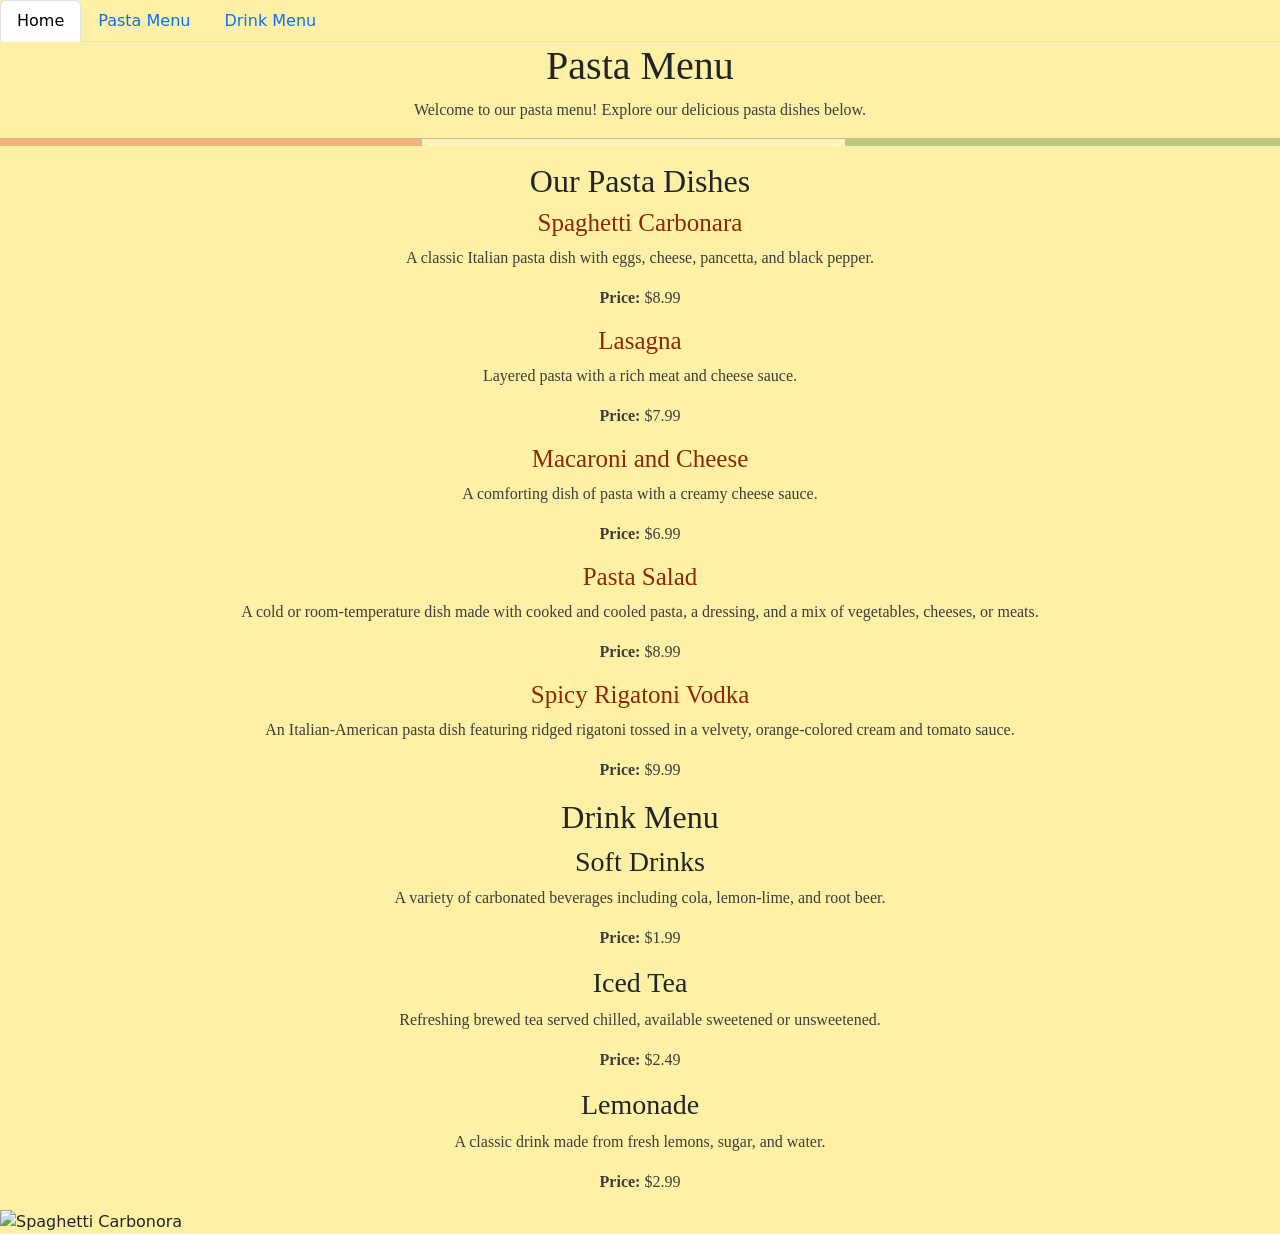
==== drinkmenu.html @ c223a3be "new updates gonna add a nav barf with a link to drinks, pasta, and a home page" ====
<!doctype html>
<html lang="en">
  <head>
    <meta charset="UTF-8" />
    <meta name="viewport" content="width=device-width, initial-scale=1.0" />
    <title>Pasta Menu</title>
    <link rel="stylesheet" href="style.css" />
    <link
      href="https://cdn.jsdelivr.net/npm/bootstrap@5.3.8/dist/css/bootstrap.min.css"
      rel="stylesheet"
      integrity="sha384-sRIl4kxILFvY47J16cr9ZwB07vP4J8+LH7qKQnuqkuIAvNWLzeN8tE5YBujZqJLB"
      crossorigin="anonymous"
    />
  </head>
  <body class="background">
    <ul class="nav nav-tabs">
      <li class="nav-item">
        <a class="nav-link active" aria-current="page" href="#">Home</a>
      </li>
      <li class="nav-item">
        <a class="nav-link" href="pastamenu.html">Pasta Menu</a>
      </li>
      <li class="nav-item">
        <a class="nav-link" href="drinkmenu.html">Drink Menu</a>
      </li>
    </ul>
    <h1>Pasta Menu</h1>
    <p>Welcome to our pasta menu! Explore our delicious pasta dishes below.</p>
    <hr />
    <!-- Our Pasta Dishes, listed with the price in this section.-->
    <section>
      <h2>Our Pasta Dishes</h2>
      <article>
        <h3 class="pastaName">Spaghetti Carbonara</h3>
        <p class="pastaDesc">
          A classic Italian pasta dish with eggs, cheese, pancetta, and black
          pepper.
        </p>
        <p class="price"><strong>Price:</strong> $8.99</p>
      </article>
      <article>
        <h3 class="pastaName">Lasagna</h3>
        <p class="pastaDesc">
          Layered pasta with a rich meat and cheese sauce.
        </p>
        <p class="price"><strong>Price:</strong> $7.99</p>
      </article>
      <article>
        <h3 class="pastaName">Macaroni and Cheese</h3>
        <p class="pastaDesc">
          A comforting dish of pasta with a creamy cheese sauce.
        </p>
        <p class="price"><strong>Price:</strong> $6.99</p>
      </article>
      <article>
        <h3 class="pastaName">Pasta Salad</h3>
        <p class="pastaDesc">
          A cold or room-temperature dish made with cooked and cooled pasta, a
          dressing, and a mix of vegetables, cheeses, or meats.
        </p>
        <p class="price"><strong>Price:</strong> $8.99</p>
      </article>
      <article>
        <h3 class="pastaName">Spicy Rigatoni Vodka</h3>
        <p class="pastaDesc">
          An Italian-American pasta dish featuring ridged rigatoni tossed in a
          velvety, orange-colored cream and tomato sauce.
        </p>
        <p class="price"><strong>Price:</strong> $9.99</p>
      </article>
    </section>
    <!-- Drink Menu, listed with the price in this section.-->
    <section>
      <h2>Drink Menu</h2>
      <article>
        <h3>Soft Drinks</h3>
        <p>
          A variety of carbonated beverages including cola, lemon-lime, and root
          beer.
        </p>
        <p><strong>Price:</strong> $1.99</p>
      </article>
      <article>
        <h3>Iced Tea</h3>
        <p>
          Refreshing brewed tea served chilled, available sweetened or
          unsweetened.
        </p>
        <p><strong>Price:</strong> $2.49</p>
      </article>
      <article>
        <h3>Lemonade</h3>
        <p>A classic drink made from fresh lemons, sugar, and water.</p>
        <p><strong>Price:</strong> $2.99</p>
      </article>
    </section>

    <img
      src="https://www.allrecipes.com/thmb/Vg2cRidr2zcYhWGvPD8M18xM_WY=/1500x0/filters:no_upscale():max_bytes(150000):strip_icc()/11973-spaghetti-carbonara-ii-DDMFS-4x3-6edea51e421e4457ac0c3269f3be5157.jpg"
      class="spaghetti"
      alt="Spaghetti Carbonora"
    />
    <script
      src="https://cdn.jsdelivr.net/npm/bootstrap@5.3.8/dist/js/bootstrap.bundle.min.js"
      integrity="sha384-FKyoEForCGlyvwx9Hj09JcYn3nv7wiPVlz7YYwJrWVcXK/BmnVDxM+D2scQbITxI"
      crossorigin="anonymous"
    ></script>
  </body>
</html>
---- style.css ----
.background {
  background-color: #fef1a5;
}

.pastaName, .drink {
  color: #8E2800;
  font-size: 25px;
  text-align: center;
  font-family: "Rouge Script", cursive;
}

h1 {
  font-size: 40px;
  margin-top: 0;
  margin-bottom: 15px;
  text-align: center;
  font-family: "Rouge Script", cursive;
}

h2 {
  font-size: 30px;
  text-align: center;
  font-family: "Rouge Script", cursive;
  color: #444343;
}

h3 {
  font-size: 25px;
  text-align: center;
  font-family: "Rouge Script", cursive;
  color: #8E2800;
} 

hr {
  height: 8px;
  border: none;
  background: linear-gradient(
    to right,
    #d20202 0%,
    #d20202 33%,
    #ffffff 33%,
    #ffffff 66%,
    #015d14 66%,
    #015d14 100%
  );
}

p {
  font-size: 16px;
  text-align: center;
  font-family: "Rouge Script", cursive;
  color: #3d3d3d;
}

.carousel-inner {
  width: 250px;
  height: 600px;
}

.carousel-item {
  width: 100%;
  height: 100%;
  object-fit: contain;
}


.mb-0 {
  font-size: 30px;
  margin-top: 0;
  margin-bottom: 15px;
  text-align: center;
  font-family: "Rouge Script", cursive;  
}

h5 {
  text-align: center;
  font-family: "Rouge Script", cursive;
  color: #444343;
}
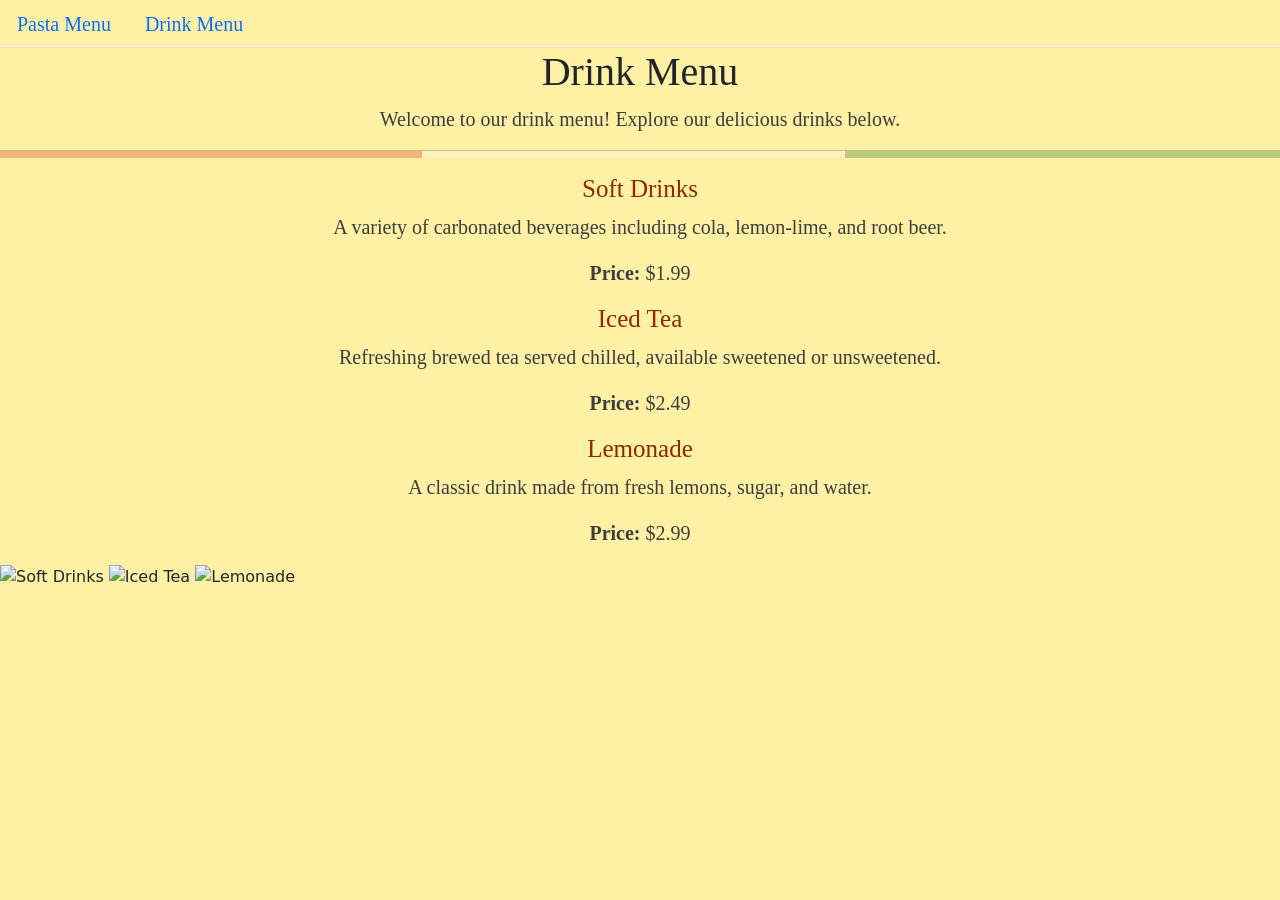
==== commit d251aa39: "Made changes and seperated files Update 11/11" ====
--- a/drinkmenu.html
+++ b/drinkmenu.html
@@ -3,7 +3,7 @@
   <head>
     <meta charset="UTF-8" />
     <meta name="viewport" content="width=device-width, initial-scale=1.0" />
-    <title>Pasta Menu</title>
+    <title>Drink Menu</title>
     <link rel="stylesheet" href="style.css" />
     <link
       href="https://cdn.jsdelivr.net/npm/bootstrap@5.3.8/dist/css/bootstrap.min.css"
@@ -15,65 +15,19 @@
   <body class="background">
     <ul class="nav nav-tabs">
       <li class="nav-item">
-        <a class="nav-link active" aria-current="page" href="#">Home</a>
-      </li>
-      <li class="nav-item">
         <a class="nav-link" href="pastamenu.html">Pasta Menu</a>
       </li>
       <li class="nav-item">
         <a class="nav-link" href="drinkmenu.html">Drink Menu</a>
       </li>
     </ul>
-    <h1>Pasta Menu</h1>
-    <p>Welcome to our pasta menu! Explore our delicious pasta dishes below.</p>
+    <h1>Drink Menu</h1>
+    <p>Welcome to our drink menu! Explore our delicious drinks below.</p>
     <hr />
-    <!-- Our Pasta Dishes, listed with the price in this section.-->
-    <section>
-      <h2>Our Pasta Dishes</h2>
-      <article>
-        <h3 class="pastaName">Spaghetti Carbonara</h3>
-        <p class="pastaDesc">
-          A classic Italian pasta dish with eggs, cheese, pancetta, and black
-          pepper.
-        </p>
-        <p class="price"><strong>Price:</strong> $8.99</p>
-      </article>
-      <article>
-        <h3 class="pastaName">Lasagna</h3>
-        <p class="pastaDesc">
-          Layered pasta with a rich meat and cheese sauce.
-        </p>
-        <p class="price"><strong>Price:</strong> $7.99</p>
-      </article>
-      <article>
-        <h3 class="pastaName">Macaroni and Cheese</h3>
-        <p class="pastaDesc">
-          A comforting dish of pasta with a creamy cheese sauce.
-        </p>
-        <p class="price"><strong>Price:</strong> $6.99</p>
-      </article>
-      <article>
-        <h3 class="pastaName">Pasta Salad</h3>
-        <p class="pastaDesc">
-          A cold or room-temperature dish made with cooked and cooled pasta, a
-          dressing, and a mix of vegetables, cheeses, or meats.
-        </p>
-        <p class="price"><strong>Price:</strong> $8.99</p>
-      </article>
-      <article>
-        <h3 class="pastaName">Spicy Rigatoni Vodka</h3>
-        <p class="pastaDesc">
-          An Italian-American pasta dish featuring ridged rigatoni tossed in a
-          velvety, orange-colored cream and tomato sauce.
-        </p>
-        <p class="price"><strong>Price:</strong> $9.99</p>
-      </article>
-    </section>
     <!-- Drink Menu, listed with the price in this section.-->
     <section>
-      <h2>Drink Menu</h2>
       <article>
-        <h3>Soft Drinks</h3>
+        <h3 class="drink">Soft Drinks</h3>
         <p>
           A variety of carbonated beverages including cola, lemon-lime, and root
           beer.
@@ -81,7 +35,7 @@
         <p><strong>Price:</strong> $1.99</p>
       </article>
       <article>
-        <h3>Iced Tea</h3>
+        <h3 class="drink">Iced Tea</h3>
         <p>
           Refreshing brewed tea served chilled, available sweetened or
           unsweetened.
@@ -89,17 +43,16 @@
         <p><strong>Price:</strong> $2.49</p>
       </article>
       <article>
-        <h3>Lemonade</h3>
+        <h3 class="drink">Lemonade</h3>
         <p>A classic drink made from fresh lemons, sugar, and water.</p>
         <p><strong>Price:</strong> $2.99</p>
       </article>
     </section>
-
-    <img
-      src="https://www.allrecipes.com/thmb/Vg2cRidr2zcYhWGvPD8M18xM_WY=/1500x0/filters:no_upscale():max_bytes(150000):strip_icc()/11973-spaghetti-carbonara-ii-DDMFS-4x3-6edea51e421e4457ac0c3269f3be5157.jpg"
-      class="spaghetti"
-      alt="Spaghetti Carbonora"
-    />
+<section>
+  <img src="https://d1j8usc275ufjv.cloudfront.net/flex-cheese/media/images/medium/66bd0b30b5735_46f2ea8428b039c601fb637b43b6b2bb.png?cache=2023-02-16-1-11" alt="Soft Drinks">
+  <img src="https://www.supergoldenbakes.com/wordpress/wp-content/uploads/2019/07/Long_island_iced_tea-1-4s.jpg" alt="Iced Tea">
+  <img src="https://www.foodiecrush.com/wp-content/uploads/2022/06/Lemonade-foodiecrush.com-9-1.jpg" alt="Lemonade">
+</section>
     <script
       src="https://cdn.jsdelivr.net/npm/bootstrap@5.3.8/dist/js/bootstrap.bundle.min.js"
       integrity="sha384-FKyoEForCGlyvwx9Hj09JcYn3nv7wiPVlz7YYwJrWVcXK/BmnVDxM+D2scQbITxI"
--- a/style.css
+++ b/style.css
@@ -46,7 +46,7 @@
 }
 
 p {
-  font-size: 16px;
+  font-size: 20px;
   text-align: center;
   font-family: "Rouge Script", cursive;
   color: #3d3d3d;
@@ -76,4 +76,11 @@
   text-align: center;
   font-family: "Rouge Script", cursive;
   color: #444343;
+}
+
+.nav-item {
+  text-align: center;
+  font-family: "Rouge Script", cursive;
+  color: #746B03;
+  font-size: 20px;
 }
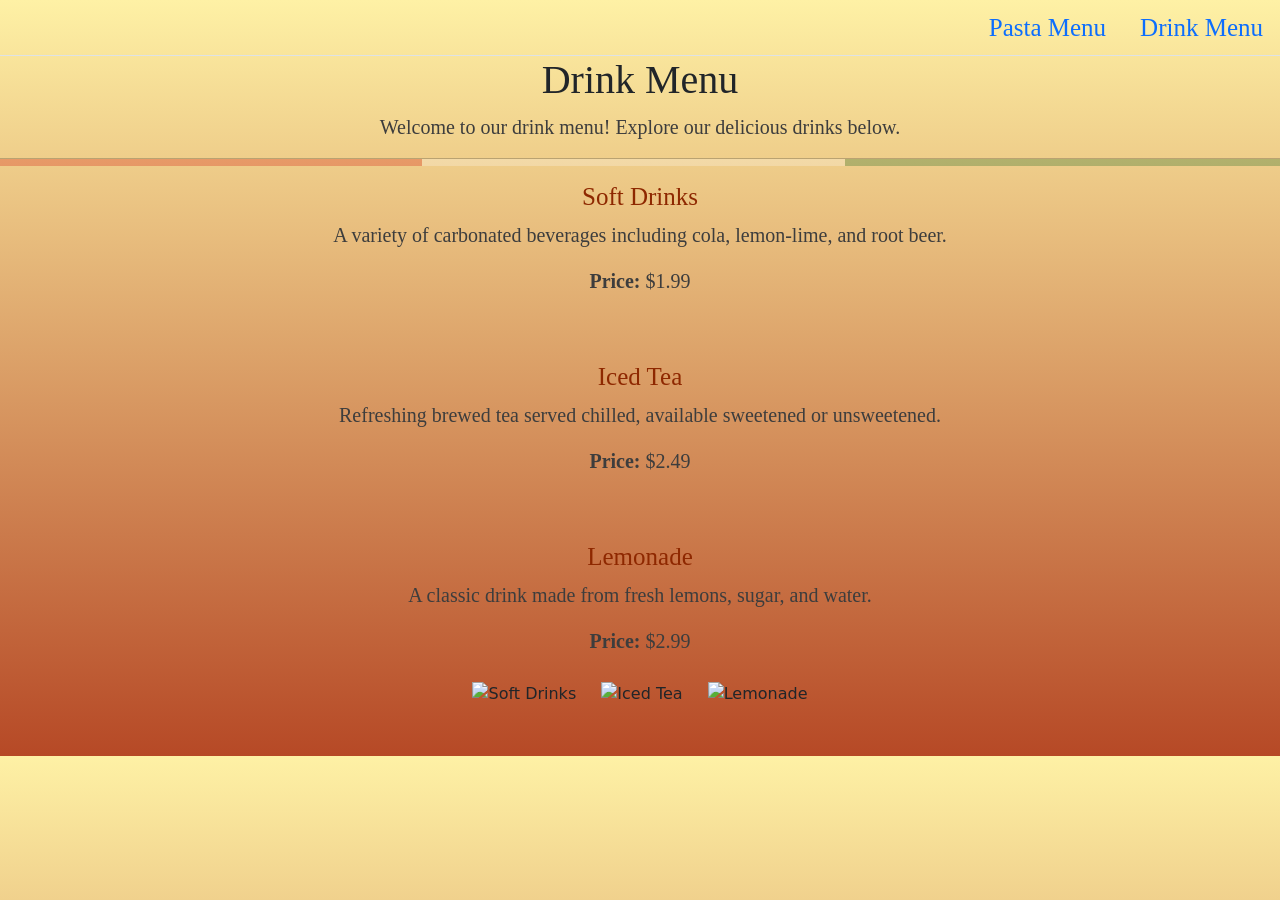
==== commit 64d401a5: "11/12 edits Happy with this turn out" ====
--- a/drinkmenu.html
+++ b/drinkmenu.html
@@ -25,7 +25,7 @@
     <p>Welcome to our drink menu! Explore our delicious drinks below.</p>
     <hr />
     <!-- Drink Menu, listed with the price in this section.-->
-    <section>
+    <div class="drinkMenu">
       <article>
         <h3 class="drink">Soft Drinks</h3>
         <p>
@@ -47,12 +47,12 @@
         <p>A classic drink made from fresh lemons, sugar, and water.</p>
         <p><strong>Price:</strong> $2.99</p>
       </article>
-    </section>
-<section>
-  <img src="https://d1j8usc275ufjv.cloudfront.net/flex-cheese/media/images/medium/66bd0b30b5735_46f2ea8428b039c601fb637b43b6b2bb.png?cache=2023-02-16-1-11" alt="Soft Drinks">
-  <img src="https://www.supergoldenbakes.com/wordpress/wp-content/uploads/2019/07/Long_island_iced_tea-1-4s.jpg" alt="Iced Tea">
-  <img src="https://www.foodiecrush.com/wp-content/uploads/2022/06/Lemonade-foodiecrush.com-9-1.jpg" alt="Lemonade">
-</section>
+    </div>
+<div class="drinkImages">
+  <img class="drinkImg" src="https://encrypted-tbn0.gstatic.com/images?q=tbn:ANd9GcSQh2Y2ceAVdpLhIiz-QT4hBFUaeua219UjinWhlrLdXNuDawmevkBlc00&s=10" alt="Soft Drinks">
+  <img class="drinkImg" src="https://www.supergoldenbakes.com/wordpress/wp-content/uploads/2019/07/Long_island_iced_tea-1-4s.jpg" alt="Iced Tea">
+  <img class="drinkImg" src="https://www.foodiecrush.com/wp-content/uploads/2022/06/Lemonade-foodiecrush.com-9-1.jpg" alt="Lemonade">
+</div>
     <script
       src="https://cdn.jsdelivr.net/npm/bootstrap@5.3.8/dist/js/bootstrap.bundle.min.js"
       integrity="sha384-FKyoEForCGlyvwx9Hj09JcYn3nv7wiPVlz7YYwJrWVcXK/BmnVDxM+D2scQbITxI"
--- a/style.css
+++ b/style.css
@@ -1,5 +1,5 @@
 .background {
-  background-color: #fef1a5;
+  background: linear-gradient(to bottom, #fef1a5, #B64926);
 }
 
 .pastaName, .drink {
@@ -52,35 +52,66 @@
   color: #3d3d3d;
 }
 
-.carousel-inner {
-  width: 250px;
-  height: 600px;
-}
-
-.carousel-item {
-  width: 100%;
-  height: 100%;
-  object-fit: contain;
-}
-
-
-.mb-0 {
-  font-size: 30px;
-  margin-top: 0;
-  margin-bottom: 15px;
-  text-align: center;
-  font-family: "Rouge Script", cursive;  
-}
-
 h5 {
   text-align: center;
   font-family: "Rouge Script", cursive;
   color: #444343;
 }
 
+.nav-tabs {
+  justify-content: flex-end;
+  color: #B64926;
+}
+
 .nav-item {
   text-align: center;
   font-family: "Rouge Script", cursive;
   color: #746B03;
-  font-size: 20px;
-}+  font-size: 25px;
+}
+
+.nav-link {
+  color: #B64926;
+}
+
+.drinkMenu {
+  display: flex;
+  flex-direction: column;
+  gap: 50px;
+}
+
+.drinkImages {
+  text-align: center;
+}
+
+.drinkImg {
+  width: 250px;
+  height: 600px;
+  object-fit: contain;
+  margin: 10px;
+  display: inline;
+  margin-bottom: 50px;
+  gap: 50px;
+}
+
+.pastaMenu {
+  display: flex;
+  flex-direction: column;
+  gap: 25px;
+}
+
+.pastaImages {
+  text-align: center;
+}
+
+.pastaImg {
+  width: 250px;
+  height: 600px;
+  object-fit: contain;
+  margin: 10px;
+  display: inline;
+  margin-bottom: 50px;
+  gap: 50px;
+}
+
+
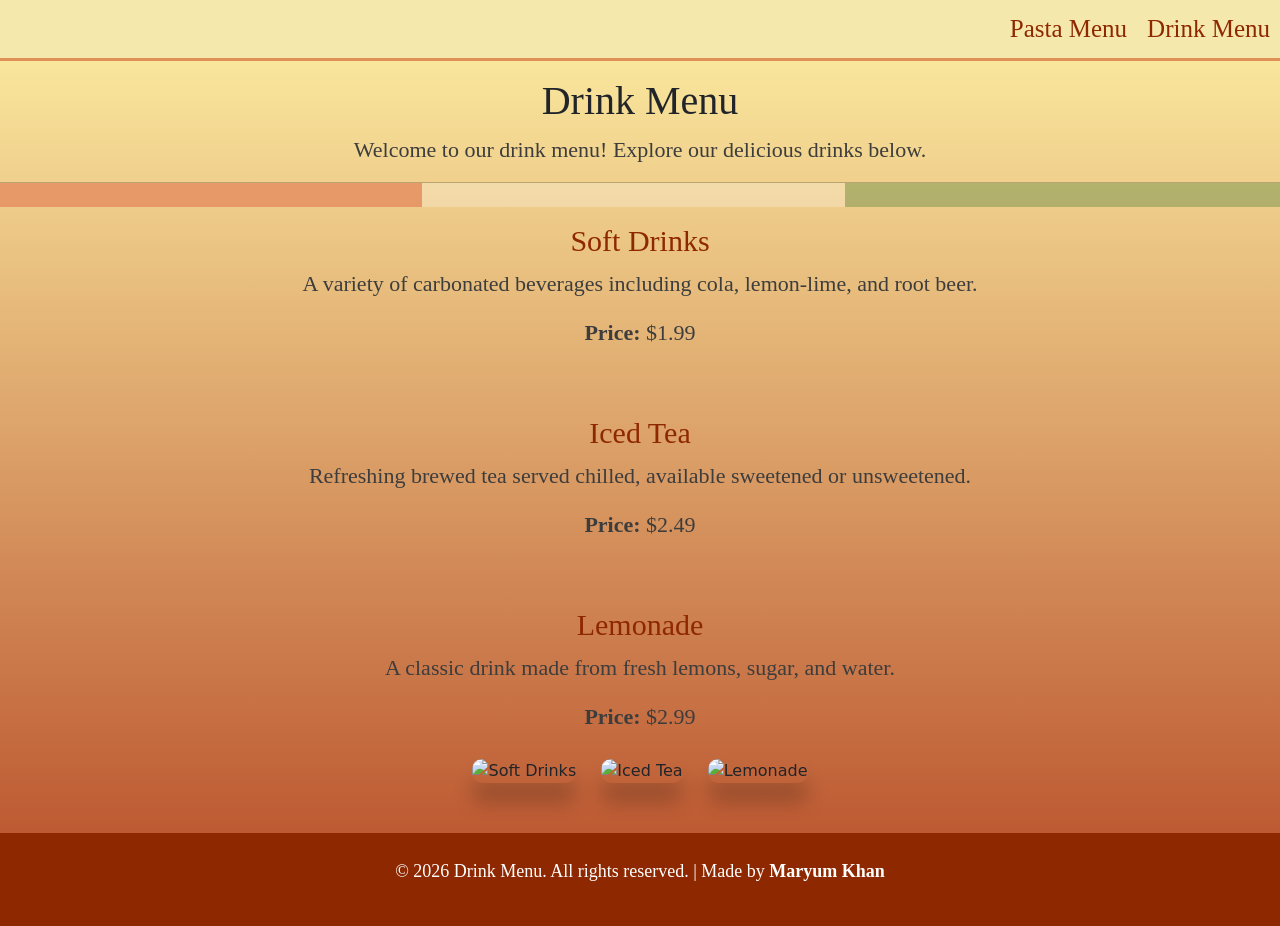
==== commit 568bd437: "added some elements we got itttt" ====
--- a/drinkmenu.html
+++ b/drinkmenu.html
@@ -13,11 +13,11 @@
     />
   </head>
   <body class="background">
-    <ul class="nav nav-tabs">
-      <li class="nav-item">
-        <a class="nav-link" href="pastamenu.html">Pasta Menu</a>
+    <ul class="nav-nav-tabs">
+     <!-- <li class="nav-item">-->
+        <a class="nav-link" href="pastamenu.html">Pasta Menu     </a>
       </li>
-      <li class="nav-item">
+      <!-- <li class="nav-item"> -->
         <a class="nav-link" href="drinkmenu.html">Drink Menu</a>
       </li>
     </ul>
@@ -59,4 +59,7 @@
       crossorigin="anonymous"
     ></script>
   </body>
+  <footer class="footer">
+    <p class="footerInfo">&copy; 2026 Drink Menu. All rights reserved. | Made by <strong>Maryum Khan</strong></p>
+  </footer>
 </html>
--- a/style.css
+++ b/style.css
@@ -4,7 +4,7 @@
 
 .pastaName, .drink {
   color: #8E2800;
-  font-size: 25px;
+  font-size: 30px;
   text-align: center;
   font-family: "Rouge Script", cursive;
 }
@@ -18,21 +18,21 @@
 }
 
 h2 {
-  font-size: 30px;
+  font-size: 4px;
   text-align: center;
   font-family: "Rouge Script", cursive;
   color: #444343;
 }
 
 h3 {
-  font-size: 25px;
+  font-size: 2px;
   text-align: center;
   font-family: "Rouge Script", cursive;
   color: #8E2800;
 } 
 
 hr {
-  height: 8px;
+  height: 25px;
   border: none;
   background: linear-gradient(
     to right,
@@ -46,9 +46,9 @@
 }
 
 p {
-  font-size: 20px;
+  font-size: 22px;
   text-align: center;
-  font-family: "Rouge Script", cursive;
+  font-family: "Sacramento", cursive;
   color: #3d3d3d;
 }
 
@@ -58,9 +58,17 @@
   color: #444343;
 }
 
-.nav-tabs {
+.nav-nav-tabs {
   justify-content: flex-end;
-  color: #B64926;
+  gap: 20px;
+  padding: 10px;
+  color: #8E2800;
+  background-color: #f5e8ac;
+  font-family: "Rouge Script", cursive;
+  font-size: 25px;
+  text-align: right;
+  display: flex;
+  border-bottom: 3px solid rgba(204, 60, 4, 0.5);
 }
 
 .nav-item {
@@ -82,12 +90,15 @@
 
 .drinkImages {
   text-align: center;
+  overflow: hidden;
+  border-radius: 20px;
 }
 
 .drinkImg {
+  box-shadow: 0 20px 20px rgba(0, 0, 0, 0.2);
+  border-radius: 10px;
   width: 250px;
-  height: 600px;
-  object-fit: contain;
+  height: 350px;
   margin: 10px;
   display: inline;
   margin-bottom: 50px;
@@ -106,7 +117,9 @@
 
 .pastaImg {
   width: 250px;
-  height: 600px;
+  height: 250px;
+  border-radius: 10px;
+  box-shadow: 0 20px 20px rgba(0, 0, 0, 0.2);
   object-fit: contain;
   margin: 10px;
   display: inline;
@@ -114,4 +127,18 @@
   gap: 50px;
 }
 
+.footer {
+  background-color: #8E2800;
+  color: #ffffff;
+  text-align: center;
+  padding: 25px;
+  bottom: 0;
+  width: 100%;
+  color: #ffffff;
+}
 
+.footerInfo {
+  font-size: 18px;
+  font-family: "Sacramento", cursive;
+  color: #ffffff;
+}
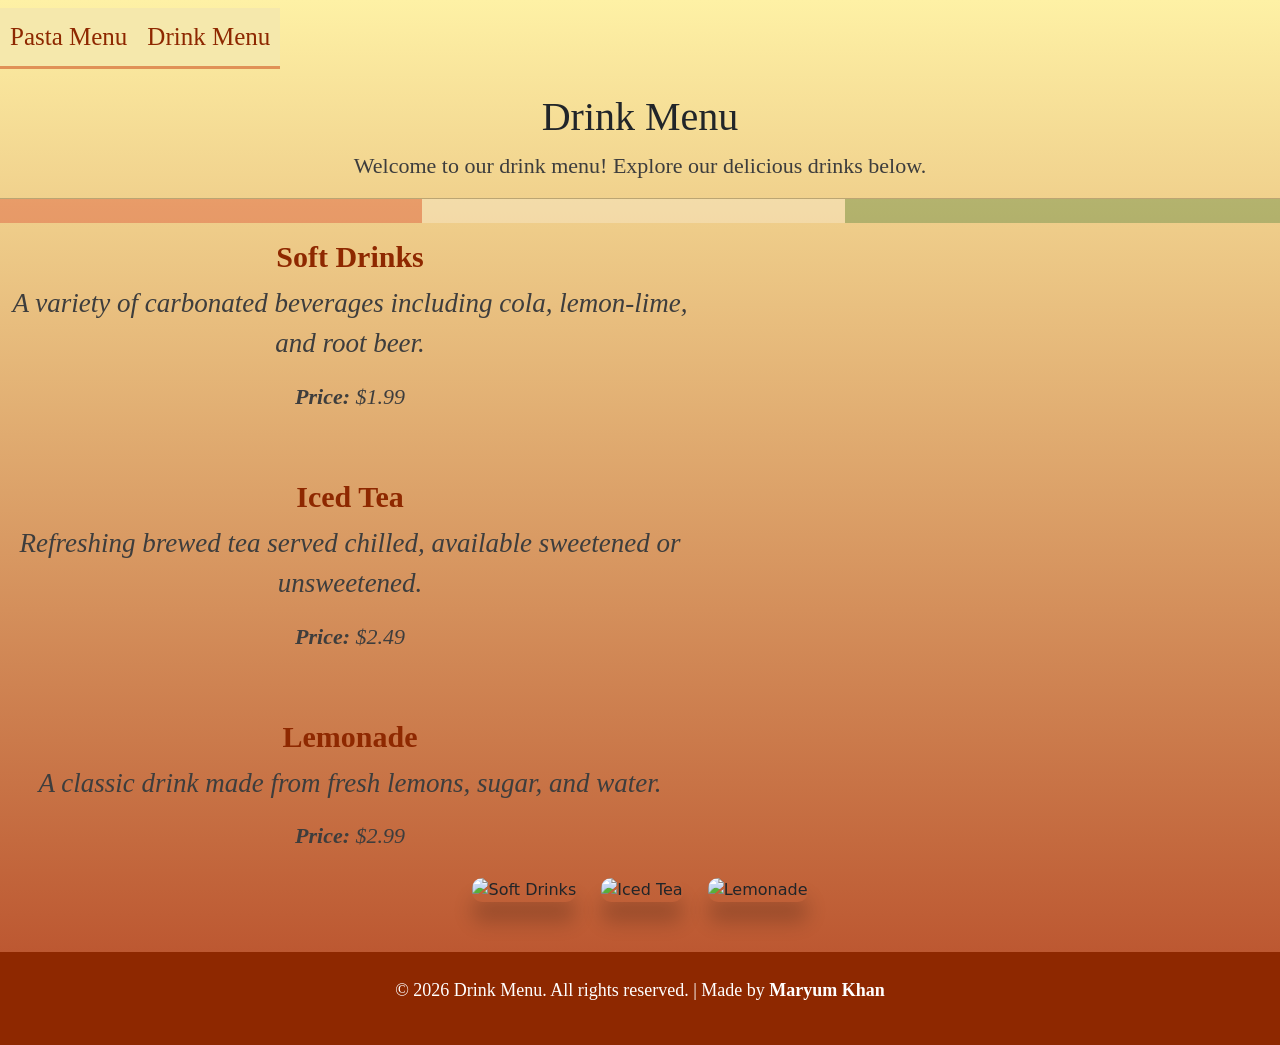
==== commit 40d5936f: "Added all the AirTable Data added data + adjusted css" ====
--- a/drinkmenu.html
+++ b/drinkmenu.html
@@ -13,6 +13,7 @@
     />
   </head>
   <body class="background">
+  <nav class="navbar">
     <ul class="nav-nav-tabs">
      <!-- <li class="nav-item">-->
         <a class="nav-link" href="pastamenu.html">Pasta Menu     </a>
@@ -21,6 +22,7 @@
         <a class="nav-link" href="drinkmenu.html">Drink Menu</a>
       </li>
     </ul>
+  </nav>
     <h1>Drink Menu</h1>
     <p>Welcome to our drink menu! Explore our delicious drinks below.</p>
     <hr />
@@ -28,24 +30,24 @@
     <div class="drinkMenu">
       <article>
         <h3 class="drink">Soft Drinks</h3>
-        <p>
+        <p class="drinkDesc">
           A variety of carbonated beverages including cola, lemon-lime, and root
           beer.
         </p>
-        <p><strong>Price:</strong> $1.99</p>
+        <p class="price"><strong>Price:</strong> $1.99</p>
       </article>
       <article>
         <h3 class="drink">Iced Tea</h3>
-        <p>
+        <p class="drinkDesc">
           Refreshing brewed tea served chilled, available sweetened or
           unsweetened.
         </p>
-        <p><strong>Price:</strong> $2.49</p>
+        <p class="price"><strong>Price:</strong> $2.49</p>
       </article>
       <article>
         <h3 class="drink">Lemonade</h3>
-        <p>A classic drink made from fresh lemons, sugar, and water.</p>
-        <p><strong>Price:</strong> $2.99</p>
+        <p class="drinkDesc">A classic drink made from fresh lemons, sugar, and water.</p>
+        <p class="price"><strong>Price:</strong> $2.99</p>
       </article>
     </div>
 <div class="drinkImages">
--- a/style.css
+++ b/style.css
@@ -1,12 +1,27 @@
 .background {
-  background: linear-gradient(to bottom, #fef1a5, #B64926);
+  background: linear-gradient(to bottom, #fef1a5, #b64926);
 }
 
-.pastaName, .drink {
-  color: #8E2800;
+.pastaName,
+.drink {
+  color: #8e2800;
   font-size: 30px;
   text-align: center;
   font-family: "Rouge Script", cursive;
+  font-weight: bold;
+}
+
+.pastaDesc,
+.drinkDesc {
+  font-size: 27px;
+  font-family: "Times New Roman", Times, serif;
+  font-style: italic;
+}
+
+.price {
+  font-size: 22px;
+  font-family: "Times New Roman", Times, serif;
+  font-style: italic;
 }
 
 h1 {
@@ -28,8 +43,8 @@
   font-size: 2px;
   text-align: center;
   font-family: "Rouge Script", cursive;
-  color: #8E2800;
-} 
+  color: #8e2800;
+}
 
 hr {
   height: 25px;
@@ -62,7 +77,7 @@
   justify-content: flex-end;
   gap: 20px;
   padding: 10px;
-  color: #8E2800;
+  color: #8e2800;
   background-color: #f5e8ac;
   font-family: "Rouge Script", cursive;
   font-size: 25px;
@@ -74,12 +89,12 @@
 .nav-item {
   text-align: center;
   font-family: "Rouge Script", cursive;
-  color: #746B03;
+  color: #746b03;
   font-size: 25px;
 }
 
 .nav-link {
-  color: #B64926;
+  color: #b64926;
 }
 
 .drinkMenu {
@@ -108,7 +123,16 @@
 .pastaMenu {
   display: flex;
   flex-direction: column;
-  gap: 25px;
+  /* justify-content: center; */
+  gap: 20px;
+  /* width: 800px; */
+  text-align: center;
+  align-items: center;
+}
+
+article {
+  text-align: center;
+  width: 700px;
 }
 
 .pastaImages {
@@ -128,7 +152,7 @@
 }
 
 .footer {
-  background-color: #8E2800;
+  background-color: #8e2800;
   color: #ffffff;
   text-align: center;
   padding: 25px;
@@ -141,4 +165,4 @@
   font-size: 18px;
   font-family: "Sacramento", cursive;
   color: #ffffff;
-}+}
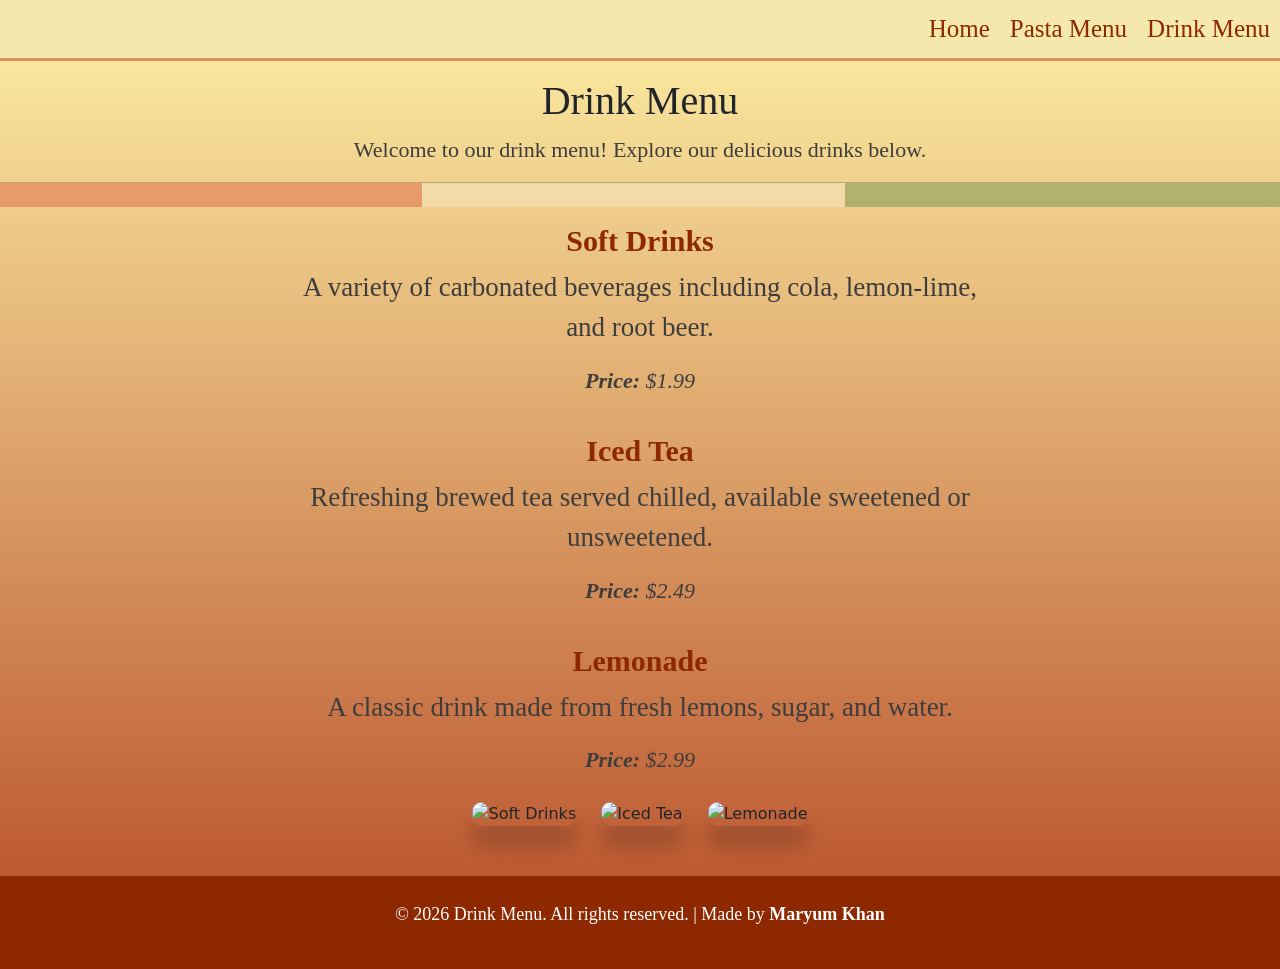
==== commit 5895ac60: "adding back an index working on css next" ====
--- a/drinkmenu.html
+++ b/drinkmenu.html
@@ -13,8 +13,10 @@
     />
   </head>
   <body class="background">
-  <nav class="navbar">
     <ul class="nav-nav-tabs">
+      <!-- <li class="nav-item"> -->
+        <a class="nav-link" href="index.html">Home</a>
+      </li>
      <!-- <li class="nav-item">-->
         <a class="nav-link" href="pastamenu.html">Pasta Menu     </a>
       </li>
@@ -22,7 +24,6 @@
         <a class="nav-link" href="drinkmenu.html">Drink Menu</a>
       </li>
     </ul>
-  </nav>
     <h1>Drink Menu</h1>
     <p>Welcome to our drink menu! Explore our delicious drinks below.</p>
     <hr />
--- a/style.css
+++ b/style.css
@@ -15,7 +15,7 @@
 .drinkDesc {
   font-size: 27px;
   font-family: "Times New Roman", Times, serif;
-  font-style: italic;
+  /* font-style: italic; */
 }
 
 .price {
@@ -97,12 +97,6 @@
   color: #b64926;
 }
 
-.drinkMenu {
-  display: flex;
-  flex-direction: column;
-  gap: 50px;
-}
-
 .drinkImages {
   text-align: center;
   overflow: hidden;
@@ -120,7 +114,7 @@
   gap: 50px;
 }
 
-.pastaMenu {
+.pastaMenu, .drinkMenu {
   display: flex;
   flex-direction: column;
   /* justify-content: center; */
@@ -166,3 +160,4 @@
   font-family: "Sacramento", cursive;
   color: #ffffff;
 }
+
